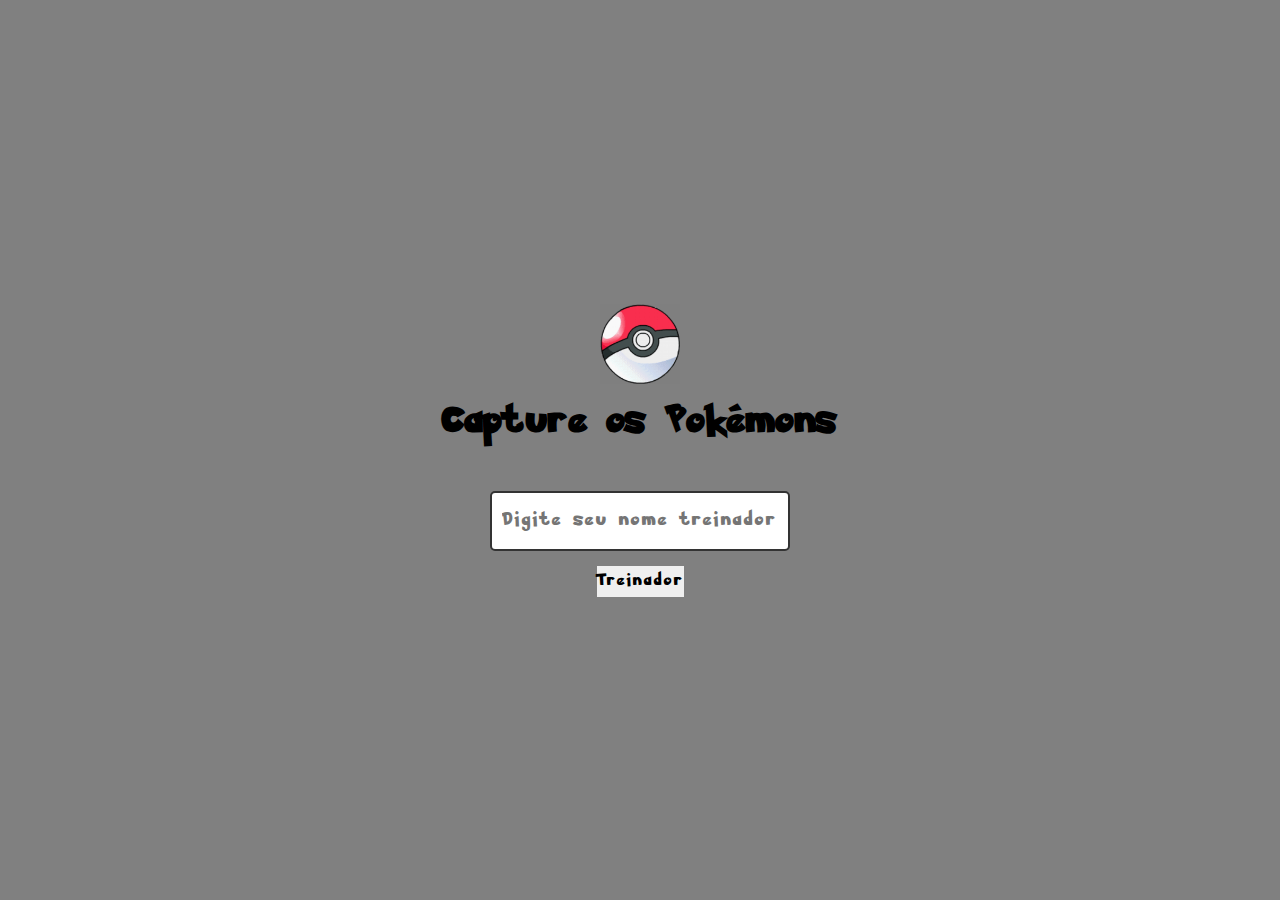
==== index.html @ 603490cf "index" ====
<!DOCTYPE html>
<html lang="pt-br">
<head>
    <meta charset="UTF-8">
    <meta http-equiv="X-UA-Compatible" content="IE=edge">
    <meta name="viewport" content="width=device-width, initial-scale=1.0">
    <link rel="stylesheet" href="./assets/css/reset.css">
    <link rel="stylesheet" href="./assets/css/style.css">
    <link rel="shortcut icon" href="./assets/images/favicon.ico" type="image/x-icon">
    <title>Jogo da memória</title>
</head>
<body>
    <form class="login-form">
        <div class="login-header">
            <img src="assets/images/pokebola.png" alt="pokebola">
            <h1>Capture os Pokémons</h1>
        </div>
    <input type="text" placeholder="Digite seu nome treinador" class="login-input">
    <button type="submit" class="login-button">Treinador</button>
    </form>
</body>
</html>
---- assets/css/style.css ----
.login-form{
    align-items: center;
    display: flex;
    flex-direction: column;
    height: 100vh;
    background-color: grey;
    justify-content: center;
}
.login-header{
    align-items: center;
    display: flex;
    flex-direction: column;
    justify-content: center;
    margin-bottom:30px;
}
.login-header img{
    width: 80px;
}
.login-input{
    border: 2px solid #333;
    border-radius: 5px;
    color: #333;
    margin-bottom: 15px;
    max-width: 300px;
    width: 100%;
    padding: 10px;
    outline: none;
    font-size: 15px;
}
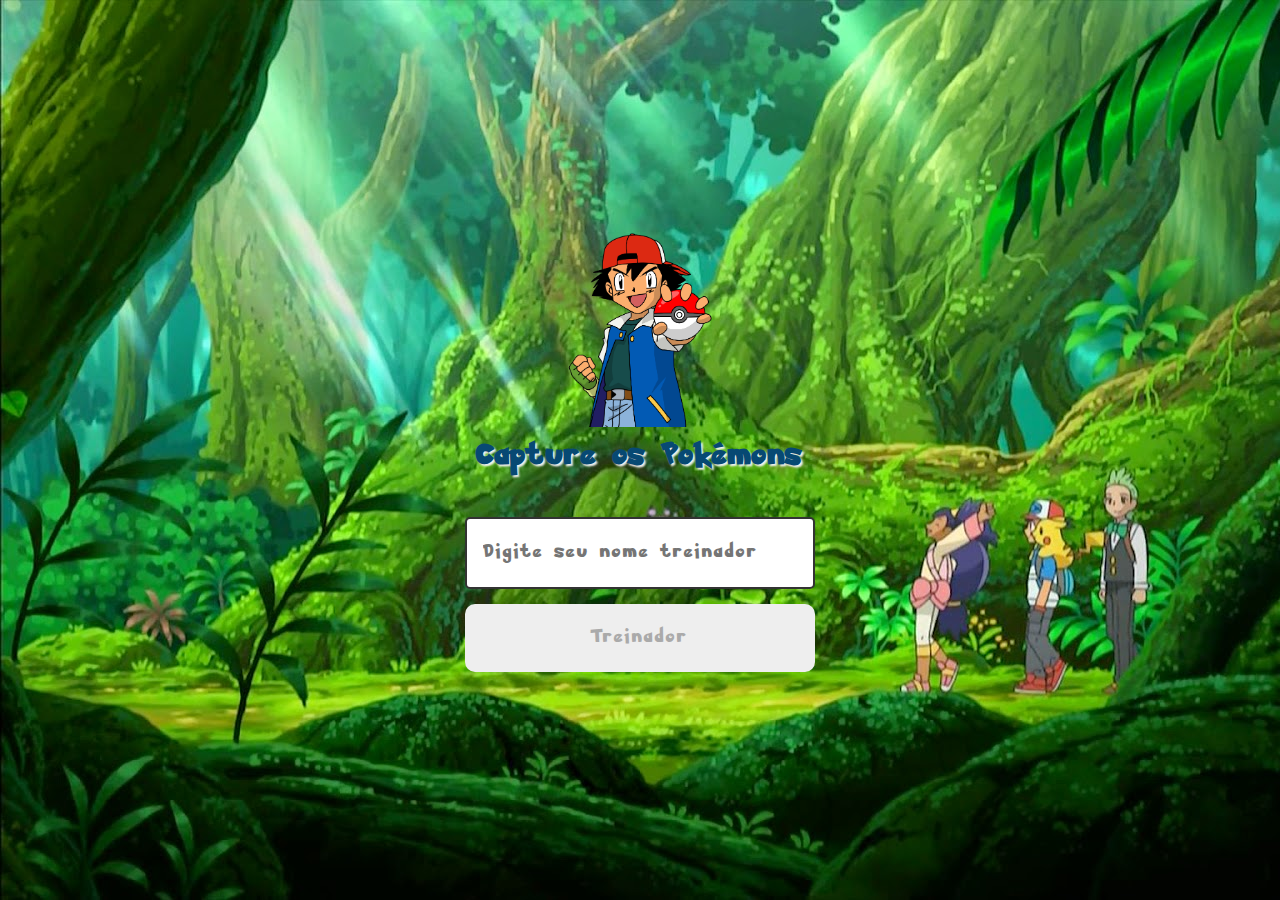
==== commit 927b76a5: "index" ====
--- a/index.html
+++ b/index.html
@@ -6,17 +6,19 @@
     <meta name="viewport" content="width=device-width, initial-scale=1.0">
     <link rel="stylesheet" href="./assets/css/reset.css">
     <link rel="stylesheet" href="./assets/css/style.css">
-    <link rel="shortcut icon" href="./assets/images/favicon.ico" type="image/x-icon">
+    <link rel="shortcut icon" href="./assets/images/favicon.ico" type="image/x-icon">   
+
     <title>Jogo da memória</title>
 </head>
 <body>
     <form class="login-form">
         <div class="login-header">
-            <img src="assets/images/pokebola.png" alt="pokebola">
+            <img src="assets/images/ash-pokebola.png" alt="ash e pokebola">
             <h1>Capture os Pokémons</h1>
         </div>
     <input type="text" placeholder="Digite seu nome treinador" class="login-input">
-    <button type="submit" class="login-button">Treinador</button>
+    <button type="submit" class="login-button" disabled>Treinador</button>
     </form>
+    <script src="./assets/js/script.js"></script>
 </body>
 </html>--- a/assets/css/style.css
+++ b/assets/css/style.css
@@ -1,9 +1,23 @@
+:root{
+    --azul: #074973;
+    --azulclaro: #056CF2;
+    --amarelo: #F2AB27;
+    --amarelopikachu: #ffcc03;
+    --laranja: #F27329;
+    --branco: #F2F2F2;
+    --vermelho: #D90416;
+    --vermelhoclaro: #F22E2E;
+}
+body{
+    background-image: url(../images/cenario2.jpg);
+    background-repeat: no-repeat;    
+    object-fit: cover;
+}
 .login-form{
     align-items: center;
     display: flex;
     flex-direction: column;
     height: 100vh;
-    background-color: grey;
     justify-content: center;
 }
 .login-header{
@@ -14,16 +28,42 @@
     margin-bottom:30px;
 }
 .login-header img{
-    width: 80px;
+    width: 150px;
+}
+.login-header h1{
+    font-size: 25px;
+    color: var(--azul);
+    text-shadow: 2px 2px 2px var(--branco);
 }
 .login-input{
     border: 2px solid #333;
     border-radius: 5px;
     color: #333;
     margin-bottom: 15px;
-    max-width: 300px;
+    max-width: 350px;
     width: 100%;
-    padding: 10px;
+    padding: 1rem;
     outline: none;
     font-size: 15px;
+}
+
+.login-button{
+    font-size: 15px;
+    background-color: var(--azul);
+    color: var(--amarelopikachu);
+    padding: 1rem;
+    max-width: 350px;
+    width: 100%;
+    cursor: pointer;
+    border-radius: 10px;  
+    transition: all .5;  
+}
+.login-button:hover{
+    background-color: var(--amarelo);
+    color: var(--azul);
+}
+.login-button:disabled{
+    background-color: #eee;
+    color: #aaa;
+    cursor: auto;
 }